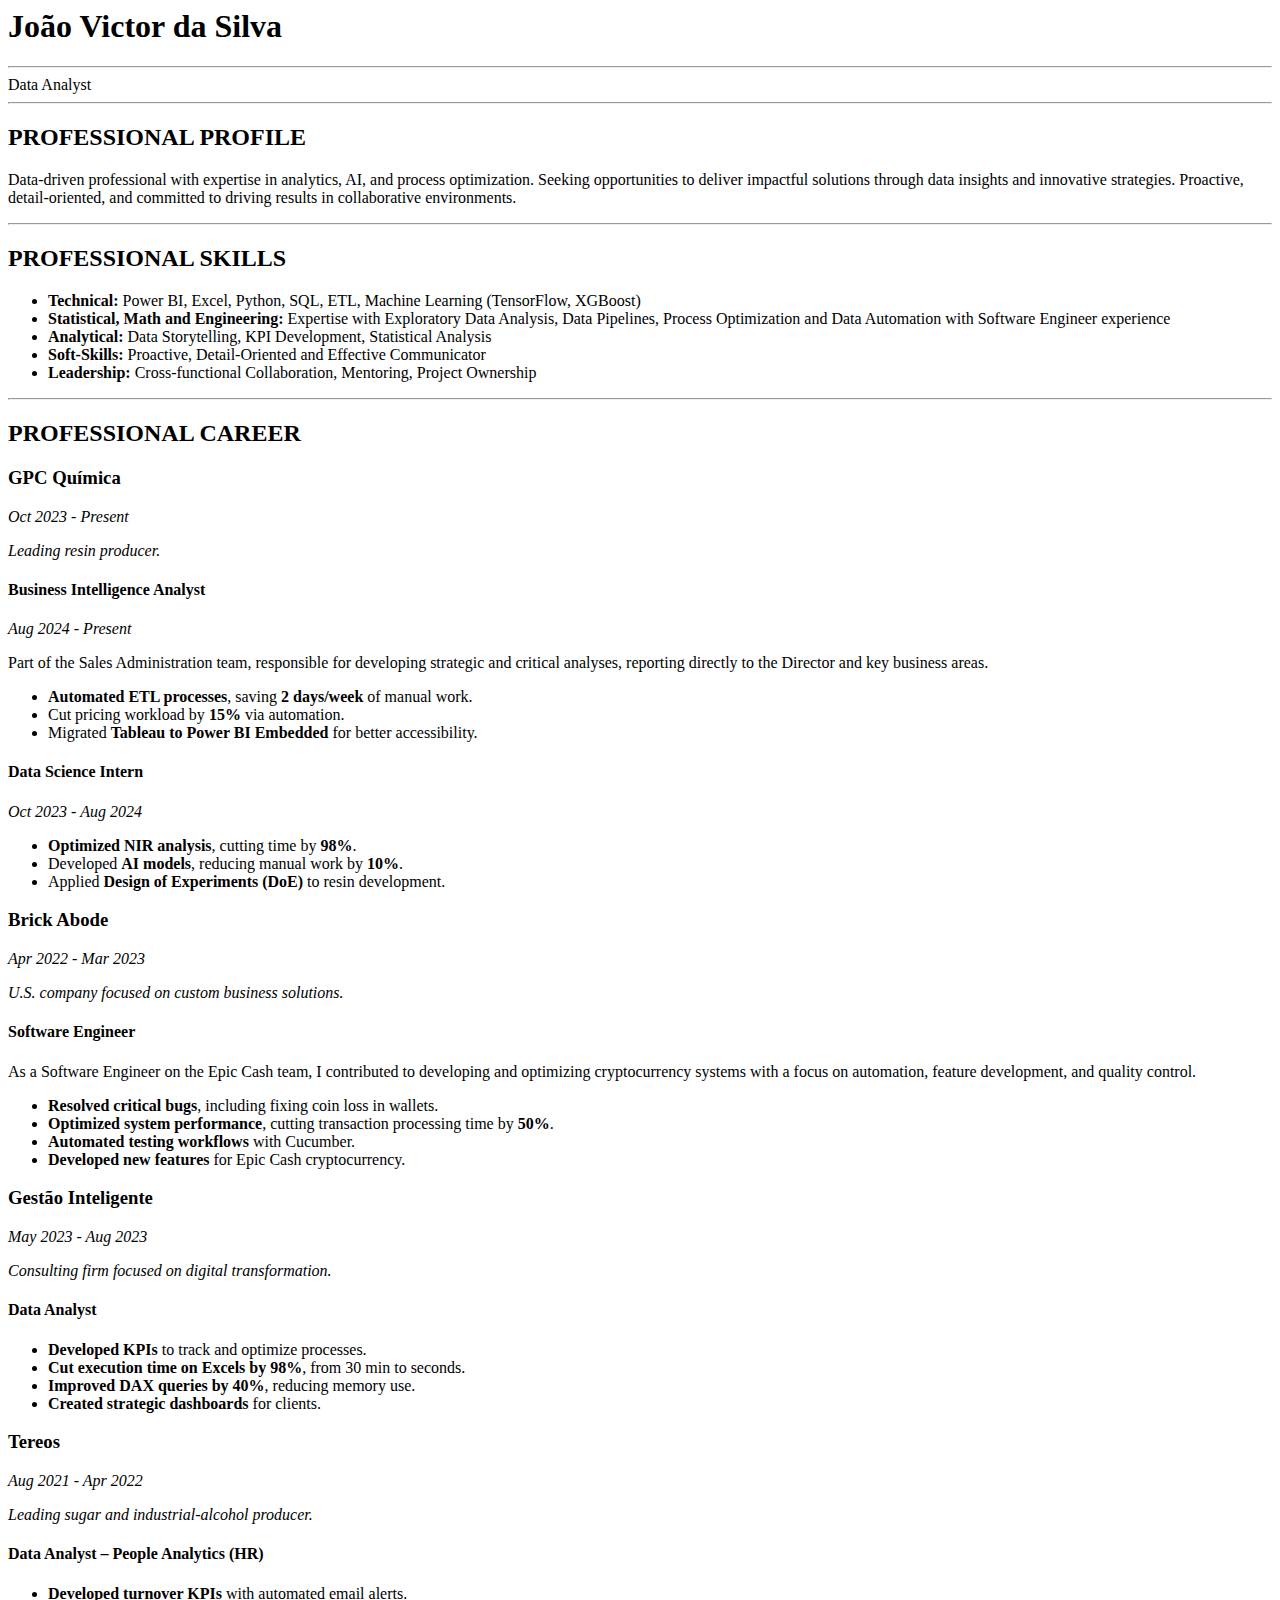
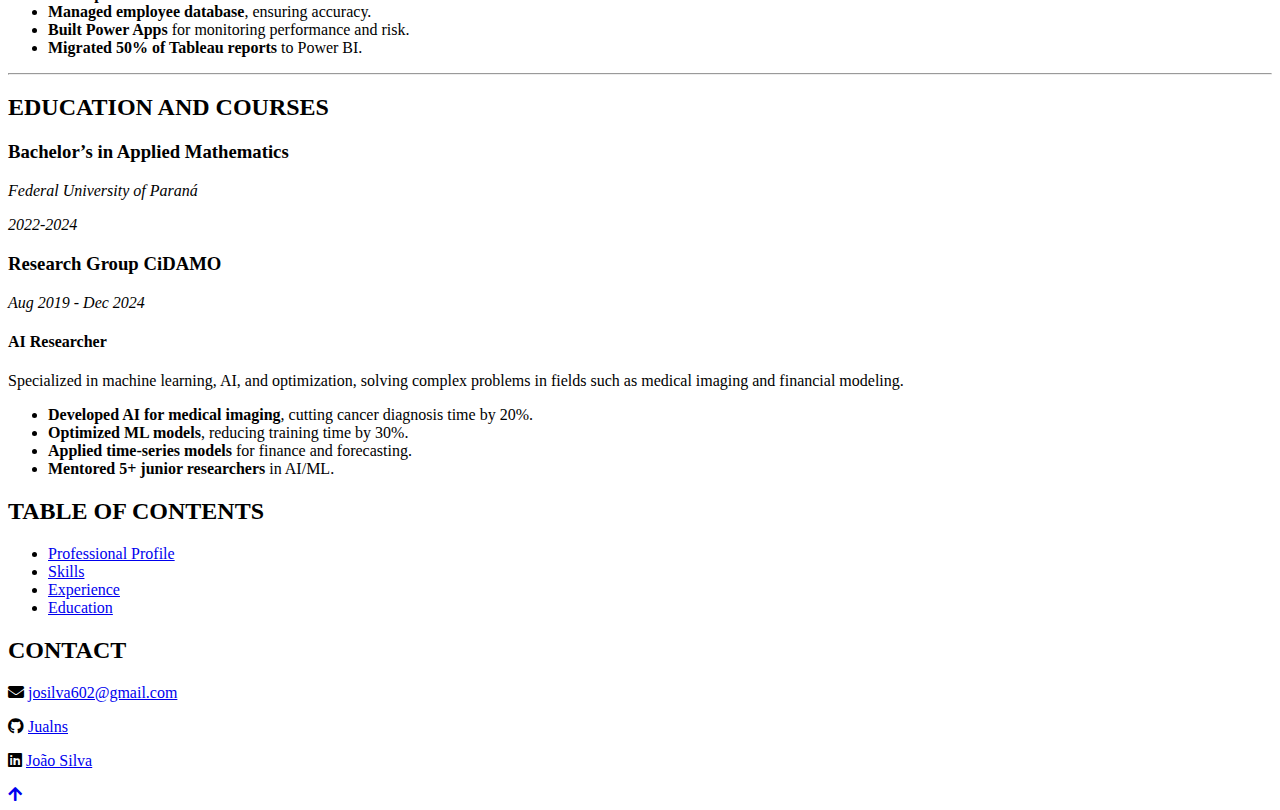
==== en/index.html @ 3032b9cf "add pt version" ====
<html lang="en">

<head>
	<meta charset="UTF-8"> <!-- Garante que caracteres especiais (acentos) sejam exibidos corretamente -->
	<meta name="viewport" content="width=device-width, initial-scale=1"> <!-- Responsividade -->
	<meta name="description" content="The best Curriculum that you will see.">
	<meta name="keywords" content="curriculum, cv, data, science, analytics, engineer, software, excel, Power bi">
	<meta name="author" content="João Victor da Silva">
	<meta name="robots" content="index, follow"> <!-- Permite que os motores de busca indexem seu site -->

	<meta property="og:title" content="Curriculum - João Victor da Silva">
	<meta property="og:description"
		content="If you want to hire me or just know my professional carrer, check my curriculum.">
	<!-- <meta property="og:image" content="https://www.seusite.com/imagem.jpg"> -->
	<!-- URL de uma imagem de destaque -->
	<meta property="og:url" content="https://jualns.github.io/Resume/">
	<meta property="og:type" content="website">

	<link rel="icon" type="image/png" href="images/favicon.png"> <!-- Ícone principal -->
	<link rel="apple-touch-icon" href="images/favicon.png"> <!-- Ícone para iPhones -->

	<meta http-equiv="X-UA-Compatible" content="IE=edge"> <!-- Garante compatibilidade com o Microsoft Edge -->
	<meta http-equiv="Content-Security-Policy"
		content="default-src 'self'; script-src 'self'; style-src 'self' https://cdnjs.cloudflare.com https://fonts.googleapis.com; font-src 'self' https://cdnjs.cloudflare.com https://fonts.gstatic.com;">

	<link rel="preconnect" href="https://fonts.googleapis.com">
	<link rel="preconnect" href="https://fonts.gstatic.com" crossorigin>
	<!-- <link rel="preload" href="style.css" as="style"> -->
	<!-- <link rel="preload" href="script.js" as="script"> -->


	<link href="style.css" rel="stylesheet">

	<meta name="theme-color" content="#000000"> <!-- Define a cor da barra do navegador no mobile -->
	<meta name="color-scheme" content="light"> <!-- content="light dark" Adaptação para dark mode -->


	<title>Curriculum - João Silva</title>
	<link rel="stylesheet" href="https://cdnjs.cloudflare.com/ajax/libs/font-awesome/5.15.4/css/all.min.css">
</head>

<body>
	<div id="progress-container">
		<div id="progress-bar"></div>
	</div>
	<header id="header">
		<h1>João Victor da Silva</h1>
		<hr>
		<span class="job-title">Data Analyst</span>
		<hr>
	</header>
	<main>
		<section id="content">
			<section class="profile-and-skills">
				<h2 id="Profile">PROFESSIONAL PROFILE</h2>
				<p>
					Data-driven professional with expertise in analytics, AI, and process optimization. Seeking
					opportunities to deliver impactful solutions through data insights and innovative strategies.
					Proactive, detail-oriented, and committed to driving results in collaborative environments.
				</p>
				<hr>

				<h2 id="Skills">PROFESSIONAL SKILLS</h2>
				<ul class="skills-list">
					<li><b>Technical:</b> Power BI, Excel, Python, SQL, ETL, Machine Learning (TensorFlow, XGBoost)</li>
					<li><b>Statistical, Math and Engineering:</b> Expertise with Exploratory Data Analysis, Data
						Pipelines, Process Optimization and Data Automation with Software Engineer experience</li>
					<li><b>Analytical:</b> Data Storytelling, KPI Development, Statistical Analysis</li>
					<li><b>Soft-Skills:</b> Proactive, Detail-Oriented and Effective Communicator </li>
					<li><b>Leadership:</b> Cross-functional Collaboration, Mentoring, Project Ownership</li>
				</ul>
			</section>
			<hr>


			<section id="Experience">
				<h2>PROFESSIONAL CAREER</h2>

				<div class="company-container">
					<div class="company-header">
						<h3>GPC Química</h3>
						<p><i>Oct 2023 - Present</i></p>
						<p class="company-description"><i>Leading resin producer.</i></p>
					</div>
					<div class="role-container">
						<div class="role">
							<h4>Business Intelligence Analyst</h4>
							<p><i>Aug 2024 - Present</i></p>
							<p>
								Part of the Sales Administration team, responsible for developing strategic and critical
								analyses, reporting directly to the Director and key business areas.
							</p>
							<ul>
								<li><b>Automated ETL processes</b>, saving <b>2 days/week</b> of manual work.</li>
								<li>Cut pricing workload by <b>15%</b> via automation.</li>
								<li>Migrated <b>Tableau to Power BI Embedded</b> for better accessibility.</li>
							</ul>
						</div>
					</div>
					<div class="role-container">
						<div class="role">
							<h4>Data Science Intern</h4>
							<p><i>Oct 2023 - Aug 2024</i></p>
							<ul>
								<li><b>Optimized NIR analysis</b>, cutting time by <b>98%</b>.</li>
								<li>Developed <b>AI models</b>, reducing manual work by <b>10%</b>.</li>
								<li>Applied <b>Design of Experiments (DoE)</b> to resin development.</li>
							</ul>
						</div>
					</div>
				</div>

				<div class="company-container">
					<div class="company-header">
						<h3>Brick Abode</h3>
						<p><i>Apr 2022 - Mar 2023</i></p>
						<p class="company-description"><i>U.S. company focused on custom business solutions.</i></p>
					</div>
					<div class="role-container">
						<div class="role">
							<h4>Software Engineer</h4>
							<p>
								As a Software Engineer on the Epic Cash team, I contributed to developing and optimizing
								cryptocurrency systems with a focus on automation, feature development, and quality
								control.
							</p>
							<ul>
								<li><b>Resolved critical bugs</b>, including fixing coin loss in wallets.</li>
								<li><b>Optimized system performance</b>, cutting transaction processing time by
									<b>50%</b>.
								</li>
								<li><b>Automated testing workflows</b> with Cucumber.</li>
								<li><b>Developed new features</b> for Epic Cash cryptocurrency.</li>
							</ul>
						</div>
					</div>
				</div>

				<div class="company-container">
					<div class="company-header">
						<h3>Gestão Inteligente</h3>
						<p><i>May 2023 - Aug 2023</i></p>
						<p class="company-description"><i>Consulting firm focused on digital transformation.</i></p>
					</div>
					<div class="role-container">
						<div class="role">
							<h4>Data Analyst</h4>
							<ul>
								<li><b>Developed KPIs</b> to track and optimize processes.</li>
								<li><b>Cut execution time on Excels by 98%</b>, from 30 min to seconds.</li>
								<li><b>Improved DAX queries by 40%</b>, reducing memory use.</li>
								<li><b>Created strategic dashboards</b> for clients.</li>
							</ul>
						</div>
					</div>
				</div>

				<div class="company-container">
					<div class="company-header">
						<h3>Tereos</h3>
						<p><i>Aug 2021 - Apr 2022</i></p>
						<p class="company-description"><i>Leading sugar and industrial-alcohol producer.</i></p>
					</div>
					<div class="role-container">
						<div class="role">
							<h4>Data Analyst – People Analytics (HR)</h4>
							<ul>
								<li><b>Developed turnover KPIs</b> with automated email alerts.</li>
								<li><b>Managed employee database</b>, ensuring accuracy.</li>
								<li><b>Built Power Apps</b> for monitoring performance and risk.</li>
								<li><b>Migrated 50% of Tableau reports</b> to Power BI.</li>
							</ul>
						</div>
					</div>
				</div>
			</section>
			<hr>
			<section id="Education">
				<h2>EDUCATION AND COURSES</h2>

				<div class="education-container">
					<div class="education-header">
						<h3>Bachelor’s in Applied Mathematics</h3>
						<p><i>Federal University of Paraná</i></p>
						<p><i>2022-2024</i></p>
					</div>
				</div>

				<div class="education-container">
					<div class="education-header">
						<h3>Research Group CiDAMO</h3>
						<p><i>Aug 2019 - Dec 2024</i></p>
					</div>
					<div class="role-container">
						<div class="role">
							<h4>AI Researcher</h4>
							<p class="course-summary">
								Specialized in machine learning, AI, and optimization, solving complex problems in
								fields such as medical imaging and financial modeling.
							</p>
							<ul>
								<li><b>Developed AI for medical imaging</b>, cutting cancer diagnosis time by 20%.</li>
								<li><b>Optimized ML models</b>, reducing training time by 30%.</li>
								<li><b>Applied time-series models</b> for finance and forecasting.</li>
								<li><b>Mentored 5+ junior researchers</b> in AI/ML.</li>
							</ul>
						</div>
					</div>
				</div>
			</section>
		</section>

		<aside id="sidebar">
			<div id="sidebar-container">
				<section>
					<nav id="table-of-contents">
						<h2>TABLE OF CONTENTS</h2>
						<ul>
							<li><a href="#Profile">Professional Profile</a></li>
							<li><a href="#Skills">Skills</a></li>
							<li><a href="#Experience">Experience</a></li>
							<li><a href="#Education">Education</a></li>
						</ul>
					</nav>
				</section>
				<section>
					<nav id="contact">
						<h2>CONTACT</h2>
						<!-- contact info including social media -->
						<p>
							<i class="fa fa-envelope" aria-hidden="true"></i>
							<a href="mailto:josilva602@gmail.com">josilva602@gmail.com</a>
						</p>
						<p>
							<i class="fab fa-github" aria-hidden="true"></i>
							<a href="https://github.com/Jualns" target="_blank" rel="noopener noreferrer">Jualns</a>
						</p>
						<p>
							<i class="fab fa-linkedin" aria-hidden="true"></i>
							<a href="https://www.linkedin.com/in/joao-victor-silva/?locale=en_US" target="_blank"
								rel="noopener noreferrer">João
								Silva</a>
						</p>
					</nav>
				</section>
			</div>
		</aside>
	</main>
	<a href="#header" id="back-to-top" title="Voltar ao topo"><i class="fas fa-arrow-up"></i></a>
	<script src="js/progress-bar.js" defer></script>
</body>

</html>
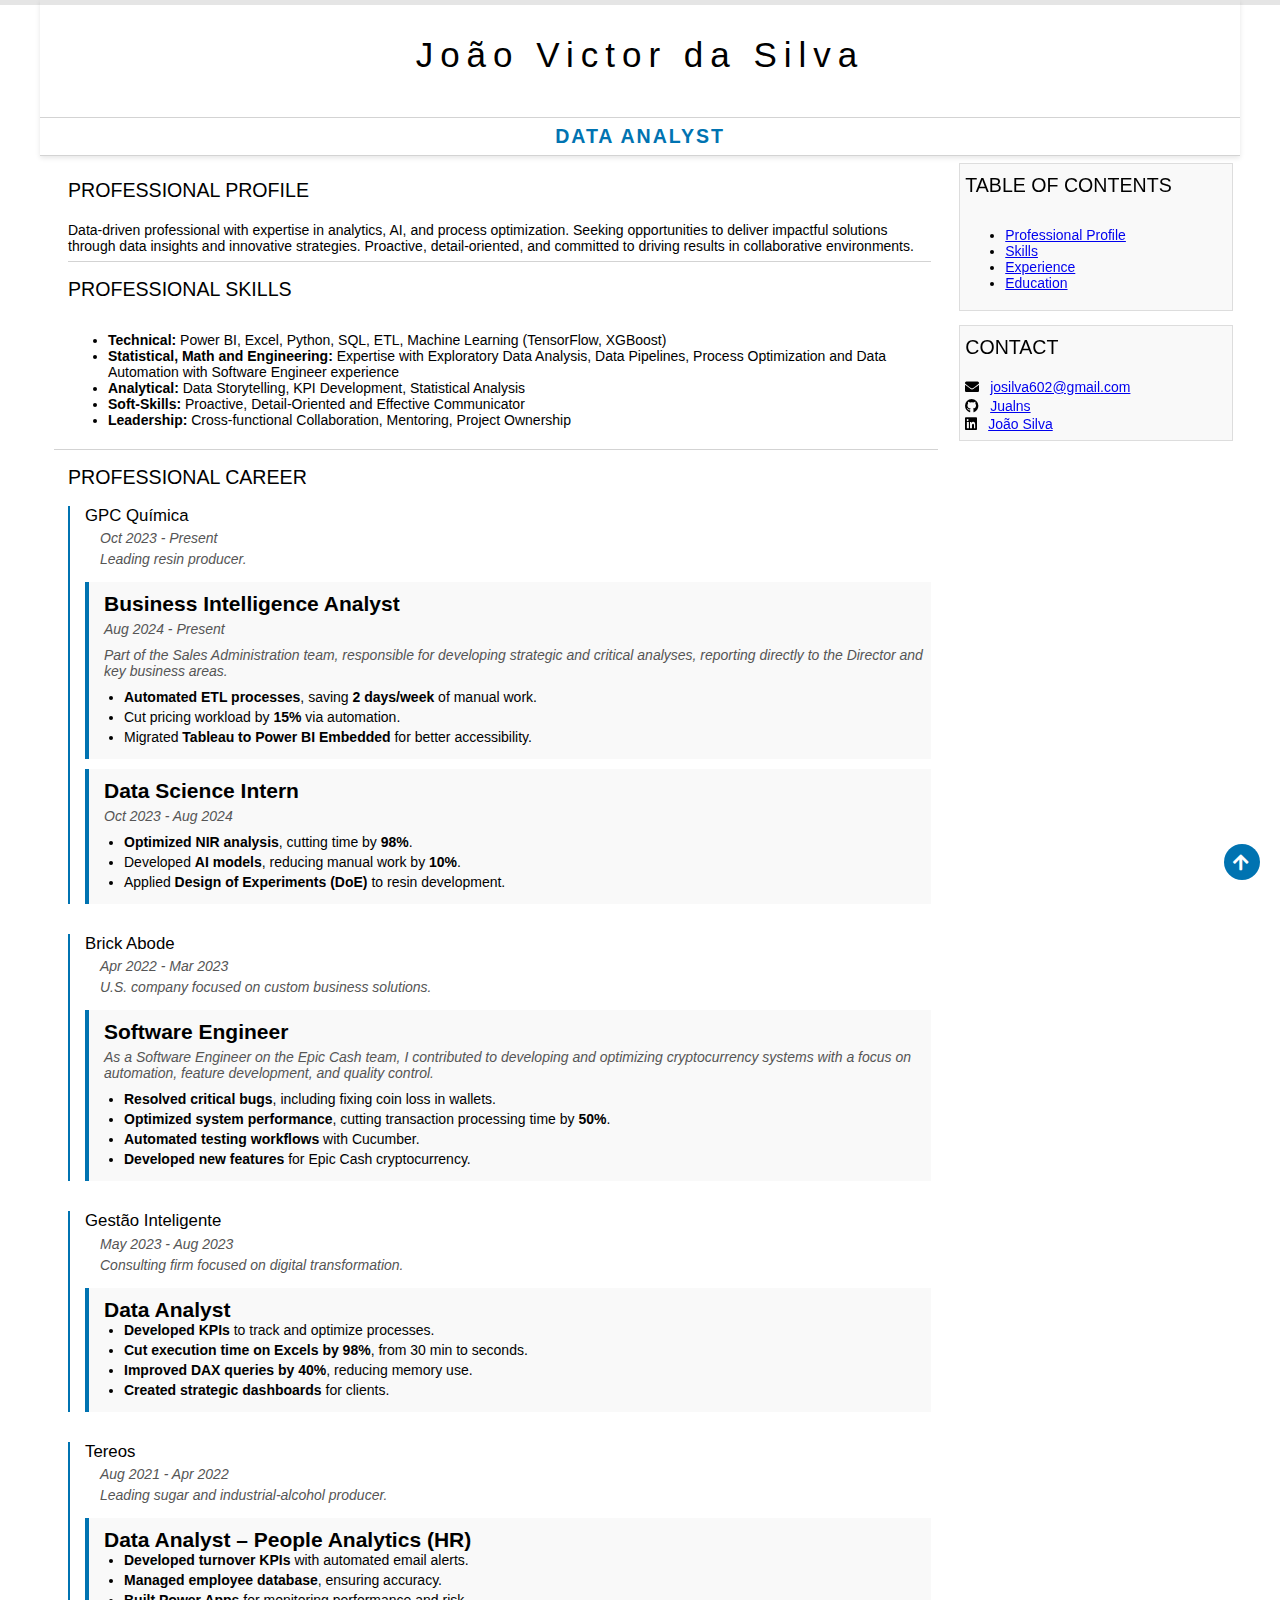
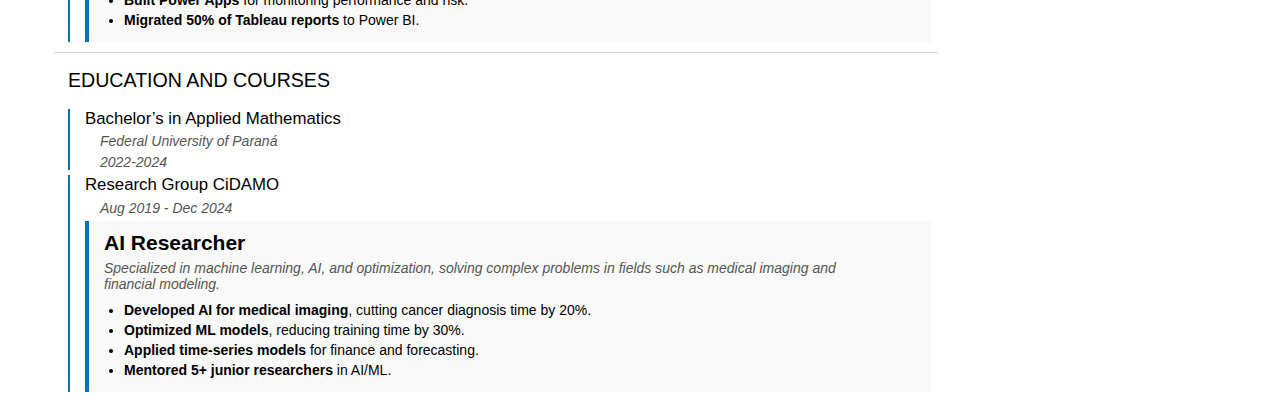
==== commit e851e69b: "hotfix: paths" ====
--- a/en/index.html
+++ b/en/index.html
@@ -16,8 +16,8 @@
 	<meta property="og:url" content="https://jualns.github.io/Resume/">
 	<meta property="og:type" content="website">
 
-	<link rel="icon" type="image/png" href="images/favicon.png"> <!-- Ícone principal -->
-	<link rel="apple-touch-icon" href="images/favicon.png"> <!-- Ícone para iPhones -->
+	<link rel="icon" type="image/png" href="../images/favicon.png"> <!-- Ícone principal -->
+	<link rel="apple-touch-icon" href="../images/favicon.png"> <!-- Ícone para iPhones -->
 
 	<meta http-equiv="X-UA-Compatible" content="IE=edge"> <!-- Garante compatibilidade com o Microsoft Edge -->
 	<meta http-equiv="Content-Security-Policy"
@@ -29,7 +29,7 @@
 	<!-- <link rel="preload" href="script.js" as="script"> -->
 
 
-	<link href="style.css" rel="stylesheet">
+	<link href="../style.css" rel="stylesheet">
 
 	<meta name="theme-color" content="#000000"> <!-- Define a cor da barra do navegador no mobile -->
 	<meta name="color-scheme" content="light"> <!-- content="light dark" Adaptação para dark mode -->
@@ -247,7 +247,7 @@
 		</aside>
 	</main>
 	<a href="#header" id="back-to-top" title="Voltar ao topo"><i class="fas fa-arrow-up"></i></a>
-	<script src="js/progress-bar.js" defer></script>
+	<script src="../js/progress-bar.js" defer></script>
 </body>
 
 </html>--- a/style.css
+++ b/style.css
@@ -0,0 +1,497 @@
+* {
+    scroll-behavior: smooth;
+    box-sizing: border-box;
+}
+
+:root {
+    --primary-color: #0073b1;
+    --secondary-color: #f9f9f9;
+    --border-color: #ddd;
+    --text-color-muted: #555;
+    --font-size-base: 14px;
+    --font-family-base: 'Segoe UI', Tahoma, Geneva, Verdana, sans-serif;
+}
+
+/* Global Style */
+body {
+    font-family: var(--font-family-base);
+    font-size: var(--font-size-base);
+    max-width: 1200px;
+    margin: auto;
+    word-wrap: break-word;
+}
+
+header {
+    background-color: white;
+    text-align: center;
+    box-shadow: 0 2px 5px rgba(0, 0, 0, 0.1);
+}
+
+footer {
+    margin: 0;
+    padding: 0;
+}
+
+/* Layout Principal */
+main {
+    display: flex;
+}
+
+#Education {
+    margin-bottom: -25px; /* Reduzindo o tamanho final da página (gambiarra)*/
+}
+
+/* Conteúdo Principal - Esquerda */
+#content {
+    width: 75%;
+    text-wrap: pretty;
+}
+
+.skills-list {
+    margin-bottom: 0px;
+}
+
+.profile-and-skills {
+    margin-bottom: 1.5em;
+}
+
+/* Barra Lateral - Direita */
+#sidebar {
+    width: 25%;
+    overflow-wrap: break-word;
+}
+
+/* Estilo do Sidebar fixo ao rolar */
+#sidebar-container {
+    position: sticky;
+    top: 20px;
+}
+
+#sidebar section {
+    margin-bottom: 1em;
+    /* Reduzindo a margem inferior apenas do sidebar */
+}
+
+/* Contact  and Table of Contents*/
+#table-of-contents,
+#contact {
+    background-color: var(--secondary-color);
+    border: 1px solid var(--border-color);
+    padding: 0 5px 5px 5px;
+
+    h2 {
+        margin-top: 0.5em;
+    }
+}
+
+
+h1 {
+    font-size: 2.5em;
+    letter-spacing: .2em;
+    padding-top: 1em;
+    padding-bottom: 1em;
+}
+
+h2 {
+    font-size: 1.4em;
+    padding-bottom: 0.85em;
+}
+
+h3 {
+    font-size: 1.5em;
+    padding-bottom: 0.2em;
+}
+
+.job-title {
+    font-size: 1.4em;
+    font-weight: bold;
+    color: var(--primary-color);
+    text-transform: uppercase;
+    letter-spacing: 0.1em;
+    display: block;
+}
+
+section {
+    margin: auto 0.5em 2.5em 1em;
+}
+
+i {
+    margin-right: .5em;
+}
+
+p {
+    margin: .2em auto;
+}
+
+hr {
+    border: none;
+    background-color: lightgray;
+    height: 1px;
+}
+
+h1,
+h2,
+h3 {
+    font-weight: 100;
+    margin-bottom: 0;
+}
+
+/* Specific to  Role and Company */
+.role-container {
+    border-left: 4px solid var(--primary-color);
+    background-color: var(--secondary-color);
+    /* padding: 15px; */
+    padding-top: 10px;
+    padding-bottom: 10px;
+    padding-left: 15px;
+    margin-bottom: 10px;
+    break-inside: avoid;
+    /* Evita que o conteúdo quebre em várias páginas */
+    page-break-inside: avoid;
+    /* Versão mais antiga, para compatibilidade */
+}
+
+.company-header h3 {
+    font-size: 1.2em;
+    margin: 0;
+}
+
+.company-header p {
+    margin: 1px 15px 5px;
+    color: var(--text-color-muted);
+    font-style: italic;
+}
+
+.company-description {
+    margin-bottom: 15px !important;
+}
+
+
+.company-container {
+    border-left: 2px solid var(--primary-color);
+    padding-left: 15px;
+    margin-bottom: 30px;
+}
+
+#Experience {
+    margin-bottom: 10px;
+
+    .company-container:last-child {
+        margin-bottom: 10px;
+        /* Margem reduzida apenas para o último .company-container */
+    }
+}
+
+
+
+.role h4 {
+    font-size: 1.5em;
+    margin: 0;
+}
+
+.role p {
+    margin: 5px 0 10px;
+    color: var(--text-color-muted);
+    font-style: italic;
+}
+
+.role ul {
+    padding-left: 20px;
+    margin: 0;
+    list-style: disc;
+}
+
+.role ul li {
+    margin-bottom: 4px;
+}
+
+/* Estilo para a seção de Educação */
+.education-container {
+    border-left: 2px solid var(--primary-color);
+    padding-left: 15px;
+    margin-bottom: 5px;
+}
+
+.education-header h3 {
+    font-size: 1.2em;
+    margin: 0;
+}
+
+.education-header p {
+    margin: 1px 15px 5px;
+    color: var(--text-color-muted);
+    font-style: italic;
+}
+
+.education-description {
+    margin-bottom: 15px !important;
+}
+
+/* Estilo para os cursos dentro da seção de Educação */
+.course-container {
+    border-left: 4px solid var(--primary-color);
+    background-color: var(--secondary-color);
+    padding: 15px;
+    margin-bottom: 20px;
+}
+
+.course-title {
+    font-size: 1.5em;
+    margin: 0;
+    color: var(--primary-color);
+}
+
+.course-summary {
+    margin: 5px 0 10px;
+    color: var(--text-color-muted);
+    font-style: italic;
+}
+
+.course-details {
+    padding-left: 20px;
+    margin: 0;
+    list-style: disc;
+}
+
+.course-details li {
+    margin-bottom: 10px;
+}
+
+#back-to-top {
+    position: fixed;
+    bottom: 20px;
+    right: 20px;
+    z-index: 99;
+    border: none;
+    outline: none;
+    background-color: var(--primary-color);
+    color: white;
+    cursor: pointer;
+    padding: 1px;
+    /* Espaçamento interno */
+    border-radius: 50%;
+    /* Deixa o botão redondo */
+    font-size: 18px;
+    /* Tamanho do ícone */
+    line-height: 1;
+    /* Garante que o ícone fique centralizado verticalmente */
+    width: 2em;
+    /* Largura fixa */
+    height: 2em;
+    /* Altura fixa */
+    display: inline;
+    /* Usa flexbox para centralizar */
+    align-items: center;
+    /* Centraliza verticalmente */
+    text-align: center;
+    justify-content: center;
+    /* Centraliza horizontalmente */
+    text-decoration: none;
+    transition: background-color 0.3s;
+}
+
+#back-to-top i {
+    display: inline-flex;
+    align-items: center;
+    justify-content: center;
+    width: 95%;
+    height: 100%;
+}
+
+#back-to-top:hover {
+    background-color: #0056b3;
+}
+
+/* Ajustes para telas menores (celulares) */
+@media (max-width: 1024px) {
+    #content {
+        width: 70%;
+    }
+
+    #sidebar {
+        width: 30%;
+    }
+}
+
+@media (max-width: 768px) {
+    main {
+        flex-direction: column;
+        /* Coloca o conteúdo e a barra lateral em uma única coluna */
+    }
+
+    h1 {
+        font-size: 2.2em;
+        /* Reduz um pouco o tamanho do título */
+    }
+
+    h2 {
+        font-size: 1.5em;
+    }
+
+    h3 {
+        font-size: 1.4em;
+    }
+
+
+    #content {
+        width: 95%;
+        padding: 0;
+    }
+
+    #sidebar {
+        width: 100%;
+        /* Sidebar ocupa a largura total abaixo do conteúdo */
+        order: -1;
+        /* Move o sidebar para o topo */
+    }
+
+    #sidebar-container {
+        display: flex;
+        justify-content: space-evenly;
+        flex-wrap: wrap;
+        /* Permite que os elementos quebrem linha se necessário */
+        gap: 10px;
+        /* Adiciona um pequeno espaçamento entre os elementos */
+    }
+
+
+    #sidebar h2 {
+        padding-bottom: 2px;
+    }
+
+    #sidebar section {
+        margin-bottom: 4px;
+    }
+
+    #contact,
+    #table-of-contents {
+        padding-top: 0px;
+        height: 145px;
+        width: 250px;
+        display: start;
+        flex-direction: column;
+        /* justify-content: center; */
+        flex: 1 1 250px;
+        /* Permite que os elementos diminuam, mas tenham no mínimo 250px */
+        max-width: 100%;
+        /* Evita que fiquem maiores do que a tela */
+    }
+
+    .role-container,
+    .company-container,
+    .education-container {
+        padding-left: 5px;
+        /* Reduz o padding para não ocupar muito espaço */
+    }
+}
+
+/* Ajustes para telas muito pequenas (menos de 480px) */
+@media (max-width: 480px) {
+    body {
+        font-size: 13px;
+        /* Diminui o tamanho da fonte para melhor ajuste */
+    }
+
+    h1 {
+        font-size: 2.2em;
+    }
+
+    h2 {
+        font-size: 1.5em;
+    }
+
+    .job-title {
+        font-size: 1.5em;
+    }
+}
+
+/* Contêiner da barra */
+#progress-container {
+    position: fixed;
+    top: 0;
+    left: 0;
+    width: 100%;
+    height: 5px;
+    /* Altura da barra */
+    background: rgba(0, 0, 0, 0.1);
+    /* Cor de fundo sutil */
+    z-index: 1000;
+    /* Mantém no topo */
+}
+
+/* Barra de progresso */
+#progress-bar {
+    height: 5px;
+    width: 0%;
+    background: var(--primary-color);
+    /* Cor azul (ajuste como quiser) */
+    transition: width 0.1s ease-out;
+}
+
+
+@media print {
+    @page {
+        margin: 0.5cm;
+        /* Define a margem da página */
+        size: A4 portrait;
+        /* ou landscape para horizontal */
+    }
+
+    body {
+        max-width: 767px;
+        /* Largura fixa de 768px */
+        margin: 0 auto;
+        /* Centraliza o conteúdo na página */
+        padding: 0;
+        /* Remove o padding padrão */
+    }
+
+    hr {
+        display: block !important;
+        /* Garante que a linha seja renderizada */
+        border-top: 1px solid lightgray !important;
+        /* Define uma borda sólida */
+        background-color: lightgray !important;
+        /* Garante que a linha tenha cor */
+        height: 1px !important;
+        /* Mantém a altura */
+    }
+
+    /* Remove os links automáticos adicionados pelo navegador */
+    a[href]:after {
+        content: none !important;
+    }
+
+    #header h1 {
+        padding-top: 0 !important;
+        padding-bottom: 10px !important;
+    }
+
+    footer {
+        display: none;
+    }
+
+    #back-to-top {
+        display: none;
+    }
+
+    /* Remove a barra de progresso, caso exista */
+    #progress-container {
+        display: none !important;
+        height: 0 !important;
+        visibility: hidden !important;
+    }
+
+    #Profile {
+        padding-bottom: 0.5em !important;
+        /* Espaçamento reduzido apenas para esses títulos */
+    }
+
+    #Skills {
+        padding-bottom: 0 !important;
+    }
+
+    .profile-and-skills {
+        margin-bottom: 0.75em;
+    }
+}